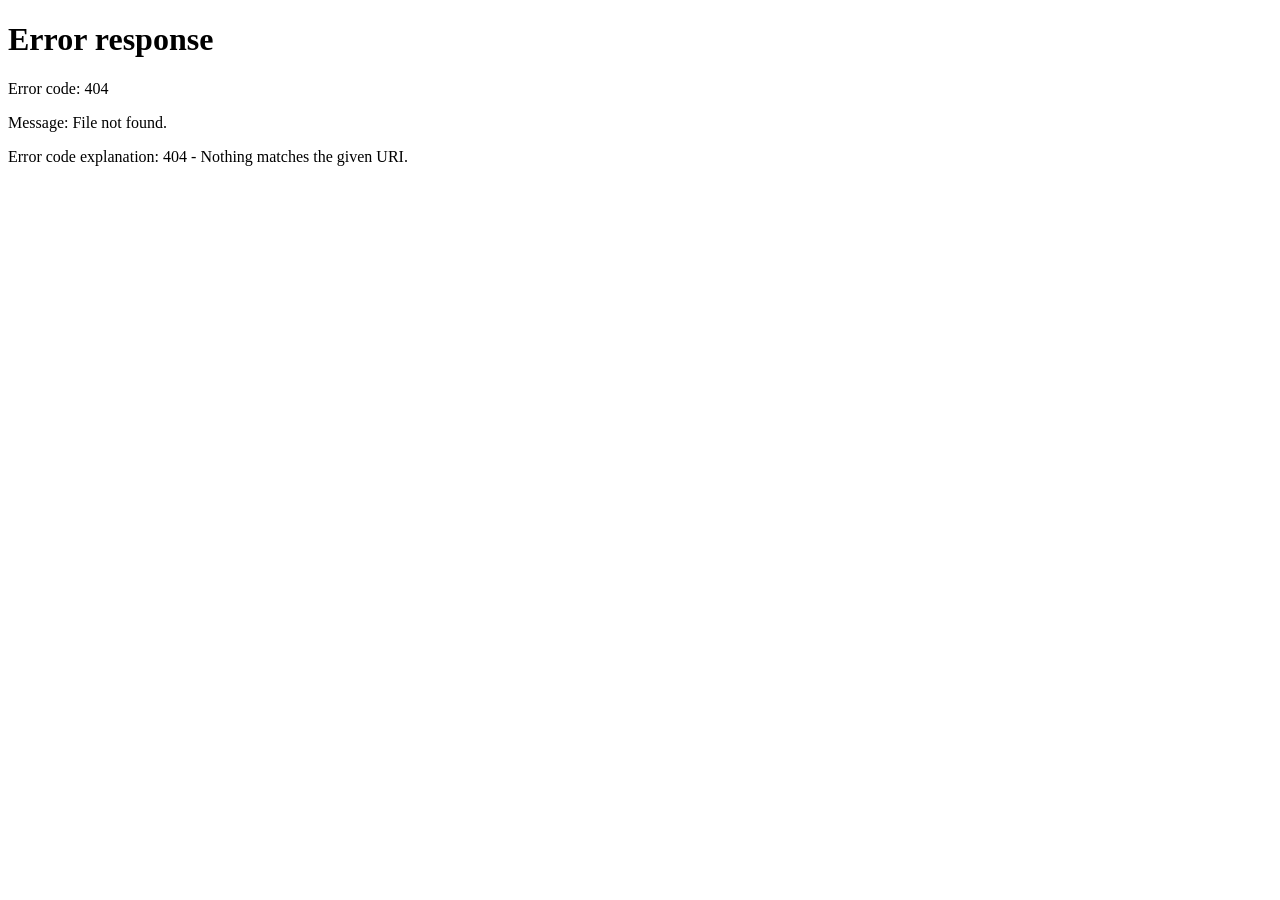
==== src/main/resources/templates/index.html @ f4e54992 "Initial commit" ====
<!DOCTYPE html>
<html xmlns:th="http://www.thymeleaf.org">
<head>
    <meta charset="UTF-8">
    <title>Expense Tracker</title>
    <meta http-equiv="refresh" content="0; url=/login" />
</head>
<body>
<p>Redirecting to login page...</p>
</body>
</html>
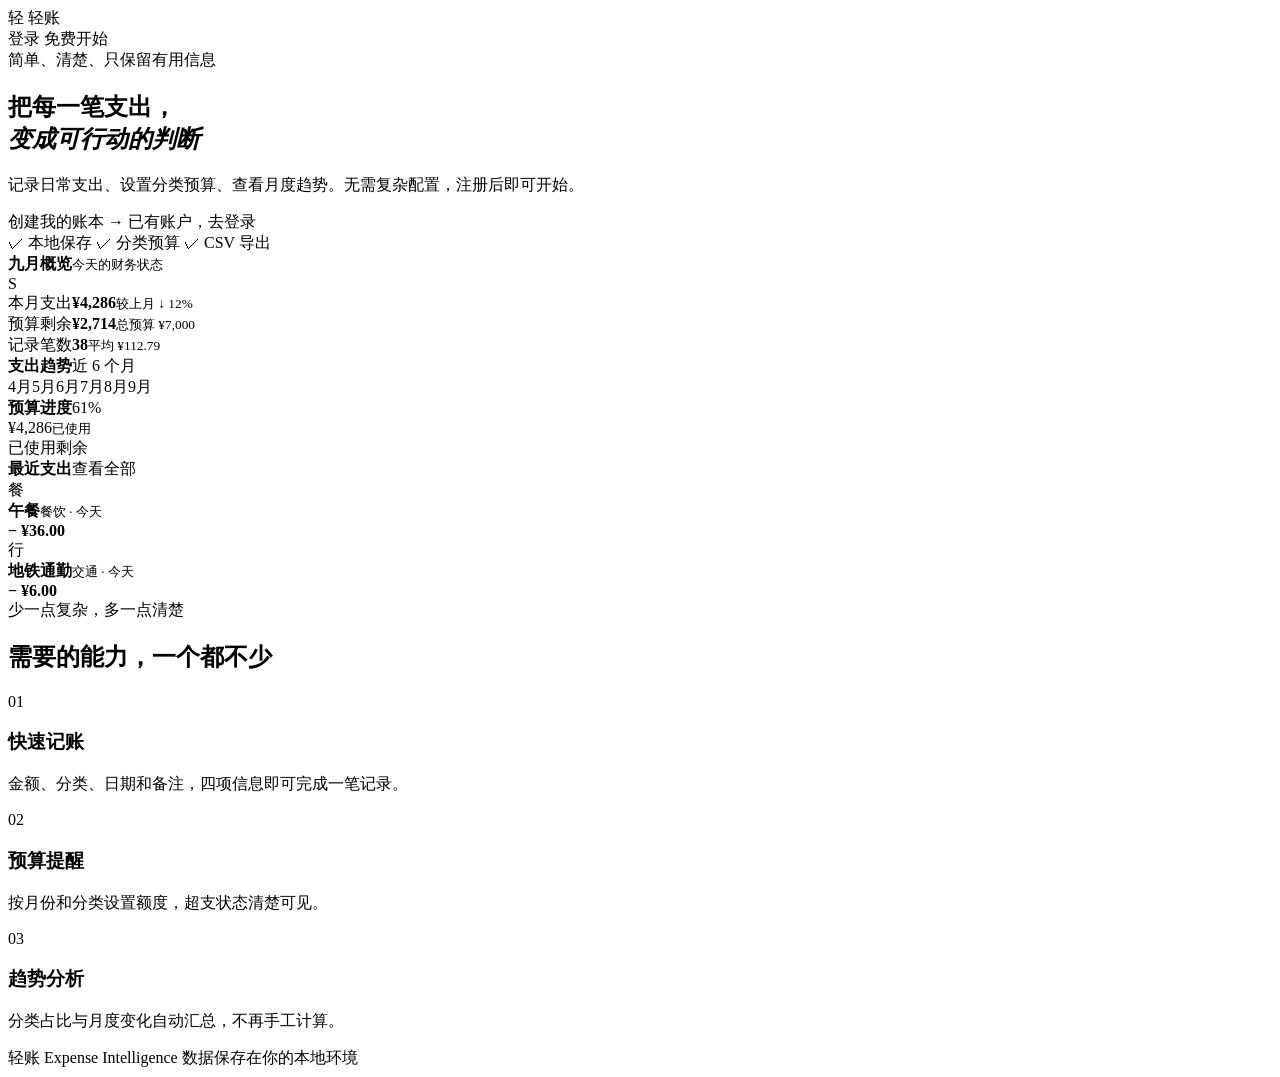
==== commit ee909705: "feat: rebuild app experience and local setup" ====
--- a/src/main/resources/templates/index.html
+++ b/src/main/resources/templates/index.html
@@ -1,11 +1,101 @@
 <!DOCTYPE html>
-<html xmlns:th="http://www.thymeleaf.org">
+<html lang="zh-CN" xmlns:th="http://www.thymeleaf.org">
 <head>
     <meta charset="UTF-8">
-    <title>Expense Tracker</title>
-    <meta http-equiv="refresh" content="0; url=/login" />
+    <meta name="viewport" content="width=device-width, initial-scale=1">
+    <title>轻账 · 让每一笔支出都有答案</title>
+    <link rel="stylesheet" th:href="@{/css/app.css}">
 </head>
-<body>
-<p>Redirecting to login page...</p>
+<body class="landing-body">
+<header class="landing-nav">
+    <a class="landing-brand" th:href="@{/}" aria-label="轻账首页">
+        <span class="brand-mark">轻</span>
+        <span>轻账</span>
+    </a>
+    <nav class="landing-actions" aria-label="账户入口">
+        <a class="text-link" th:href="@{/login}">登录</a>
+        <a class="btn" th:href="@{/register}">免费开始</a>
+    </nav>
+</header>
+
+<main>
+    <section class="hero">
+        <div class="hero-copy">
+            <div class="eyebrow"><span></span> 简单、清楚、只保留有用信息</div>
+            <h1>把每一笔支出，<br><em>变成可行动的判断</em></h1>
+            <p>记录日常支出、设置分类预算、查看月度趋势。无需复杂配置，注册后即可开始。</p>
+            <div class="hero-actions">
+                <a class="btn hero-primary" th:href="@{/register}">创建我的账本 <span>→</span></a>
+                <a class="btn hero-secondary" th:href="@{/login}">已有账户，去登录</a>
+            </div>
+            <div class="hero-points">
+                <span>✓ 本地保存</span>
+                <span>✓ 分类预算</span>
+                <span>✓ CSV 导出</span>
+            </div>
+        </div>
+
+        <div class="product-preview" aria-label="轻账仪表盘预览">
+            <div class="preview-topbar">
+                <div><strong>九月概览</strong><small>今天的财务状态</small></div>
+                <span class="preview-avatar">S</span>
+            </div>
+            <div class="preview-metrics">
+                <article><span>本月支出</span><strong>¥4,286</strong><small class="down">较上月 ↓ 12%</small></article>
+                <article><span>预算剩余</span><strong>¥2,714</strong><small>总预算 ¥7,000</small></article>
+                <article><span>记录笔数</span><strong>38</strong><small>平均 ¥112.79</small></article>
+            </div>
+            <div class="preview-content">
+                <article class="preview-chart">
+                    <div class="preview-title"><strong>支出趋势</strong><span>近 6 个月</span></div>
+                    <div class="chart-bars" aria-hidden="true">
+                        <i style="--h:48%"></i><i style="--h:65%"></i><i style="--h:42%"></i>
+                        <i style="--h:82%"></i><i style="--h:70%"></i><i class="active" style="--h:55%"></i>
+                    </div>
+                    <div class="chart-labels"><span>4月</span><span>5月</span><span>6月</span><span>7月</span><span>8月</span><span>9月</span></div>
+                </article>
+                <article class="preview-budget">
+                    <div class="preview-title"><strong>预算进度</strong><span>61%</span></div>
+                    <div class="budget-ring"><span>¥4,286<small>已使用</small></span></div>
+                    <div class="budget-legend"><span><i></i>已使用</span><span><i></i>剩余</span></div>
+                </article>
+            </div>
+            <div class="preview-table">
+                <div class="preview-title"><strong>最近支出</strong><span>查看全部</span></div>
+                <div class="preview-row"><span class="category-icon food">餐</span><div><strong>午餐</strong><small>餐饮 · 今天</small></div><b>− ¥36.00</b></div>
+                <div class="preview-row"><span class="category-icon ride">行</span><div><strong>地铁通勤</strong><small>交通 · 今天</small></div><b>− ¥6.00</b></div>
+            </div>
+        </div>
+    </section>
+
+    <section class="feature-section">
+        <div class="section-intro">
+            <span>少一点复杂，多一点清楚</span>
+            <h2>需要的能力，一个都不少</h2>
+        </div>
+        <div class="feature-grid">
+            <article>
+                <span class="feature-number">01</span>
+                <h3>快速记账</h3>
+                <p>金额、分类、日期和备注，四项信息即可完成一笔记录。</p>
+            </article>
+            <article>
+                <span class="feature-number">02</span>
+                <h3>预算提醒</h3>
+                <p>按月份和分类设置额度，超支状态清楚可见。</p>
+            </article>
+            <article>
+                <span class="feature-number">03</span>
+                <h3>趋势分析</h3>
+                <p>分类占比与月度变化自动汇总，不再手工计算。</p>
+            </article>
+        </div>
+    </section>
+</main>
+
+<footer class="landing-footer">
+    <span>轻账 Expense Intelligence</span>
+    <span>数据保存在你的本地环境</span>
+</footer>
 </body>
-</html>+</html>
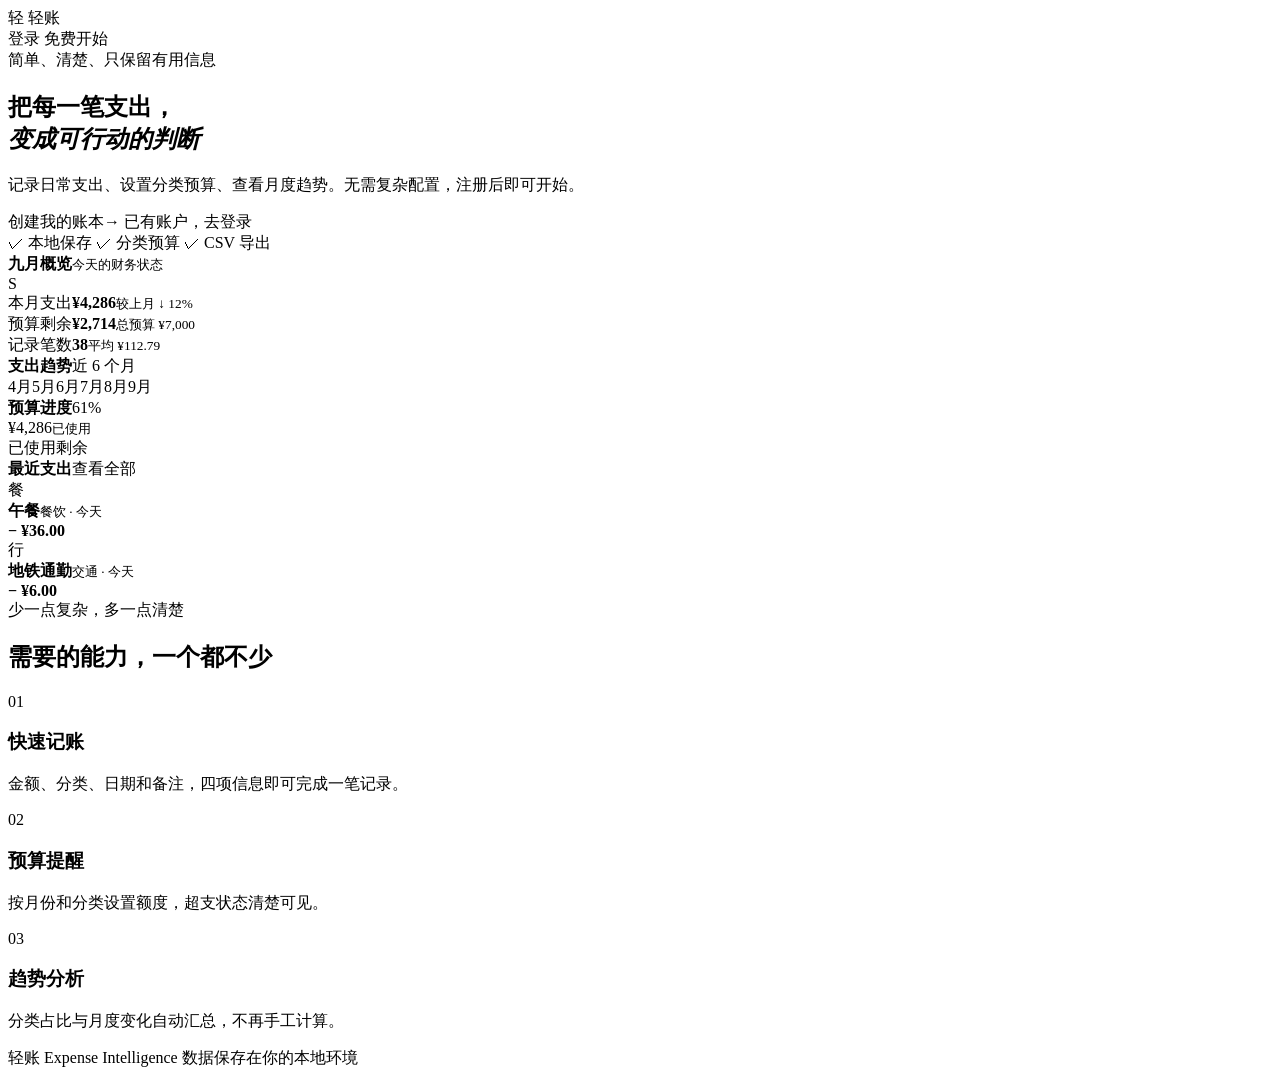
==== commit ce2de536: "feat: add persistent bilingual interface" ====
--- a/src/main/resources/templates/index.html
+++ b/src/main/resources/templates/index.html
@@ -3,99 +3,113 @@
 <head>
     <meta charset="UTF-8">
     <meta name="viewport" content="width=device-width, initial-scale=1">
-    <title>轻账 · 让每一笔支出都有答案</title>
+    <title data-i18n="index.title">轻账 · 让每一笔支出都有答案</title>
     <link rel="stylesheet" th:href="@{/css/app.css}">
+    <script defer th:src="@{/js/i18n.js}"></script>
 </head>
 <body class="landing-body">
 <header class="landing-nav">
-    <a class="landing-brand" th:href="@{/}" aria-label="轻账首页">
-        <span class="brand-mark">轻</span>
-        <span>轻账</span>
+    <a class="landing-brand" th:href="@{/}" aria-label="轻账首页" data-i18n-aria-label="index.homeAria">
+        <span class="brand-mark" data-i18n="brand.mark">轻</span>
+        <span data-i18n="brand.name">轻账</span>
     </a>
-    <nav class="landing-actions" aria-label="账户入口">
-        <a class="text-link" th:href="@{/login}">登录</a>
-        <a class="btn" th:href="@{/register}">免费开始</a>
+    <nav class="landing-actions" aria-label="账户入口" data-i18n-aria-label="nav.account">
+        <div th:replace="~{fragments/language :: switch}"></div>
+        <a class="text-link" th:href="@{/login}" data-i18n="nav.login">登录</a>
+        <a class="btn" th:href="@{/register}" data-i18n="nav.register">免费开始</a>
     </nav>
 </header>
+
+<section class="language-welcome" data-language-welcome hidden role="dialog" aria-modal="true" aria-labelledby="language-welcome-title">
+    <div class="language-welcome-card">
+        <span class="language-welcome-mark">文 / A</span>
+        <h2 id="language-welcome-title">选择语言 / Choose your language</h2>
+        <p>请选择网站语言 · Select your preferred language</p>
+        <div class="language-welcome-actions">
+            <button type="button" data-language="zh"><strong>中文</strong><span>继续使用中文</span></button>
+            <button type="button" data-language="en"><strong>English</strong><span>Continue in English</span></button>
+        </div>
+    </div>
+</section>
 
 <main>
     <section class="hero">
         <div class="hero-copy">
-            <div class="eyebrow"><span></span> 简单、清楚、只保留有用信息</div>
-            <h1>把每一笔支出，<br><em>变成可行动的判断</em></h1>
-            <p>记录日常支出、设置分类预算、查看月度趋势。无需复杂配置，注册后即可开始。</p>
+            <div class="eyebrow"><span class="eyebrow-line"></span><span data-i18n="index.heroEyebrow">简单、清楚、只保留有用信息</span></div>
+            <h1><span data-i18n="index.heroTitleStart">把每一笔支出，</span><br><em data-i18n="index.heroTitleEnd">变成可行动的判断</em></h1>
+            <p data-i18n="index.heroDescription">记录日常支出、设置分类预算、查看月度趋势。无需复杂配置，注册后即可开始。</p>
             <div class="hero-actions">
-                <a class="btn hero-primary" th:href="@{/register}">创建我的账本 <span>→</span></a>
-                <a class="btn hero-secondary" th:href="@{/login}">已有账户，去登录</a>
+                <a class="btn hero-primary" th:href="@{/register}"><span data-i18n="index.createLedger">创建我的账本</span><span>→</span></a>
+                <a class="btn hero-secondary" th:href="@{/login}" data-i18n="index.existingLogin">已有账户，去登录</a>
             </div>
             <div class="hero-points">
-                <span>✓ 本地保存</span>
-                <span>✓ 分类预算</span>
-                <span>✓ CSV 导出</span>
+                <span data-i18n="index.pointLocal">✓ 本地保存</span>
+                <span data-i18n="index.pointBudget">✓ 分类预算</span>
+                <span data-i18n="index.pointCsv">✓ CSV 导出</span>
             </div>
         </div>
 
-        <div class="product-preview" aria-label="轻账仪表盘预览">
+        <div class="product-preview" aria-label="轻账仪表盘预览" data-i18n-aria-label="index.previewAria">
             <div class="preview-topbar">
-                <div><strong>九月概览</strong><small>今天的财务状态</small></div>
+                <div><strong data-i18n="index.septemberOverview">九月概览</strong><small data-i18n="index.todayStatus">今天的财务状态</small></div>
                 <span class="preview-avatar">S</span>
             </div>
             <div class="preview-metrics">
-                <article><span>本月支出</span><strong>¥4,286</strong><small class="down">较上月 ↓ 12%</small></article>
-                <article><span>预算剩余</span><strong>¥2,714</strong><small>总预算 ¥7,000</small></article>
-                <article><span>记录笔数</span><strong>38</strong><small>平均 ¥112.79</small></article>
+                <article><span data-i18n="index.monthSpend">本月支出</span><strong>¥4,286</strong><small class="down" data-i18n="index.monthComparison">较上月 ↓ 12%</small></article>
+                <article><span data-i18n="index.budgetRemaining">预算剩余</span><strong>¥2,714</strong><small data-i18n="index.totalBudget">总预算 ¥7,000</small></article>
+                <article><span data-i18n="index.recordCount">记录笔数</span><strong>38</strong><small data-i18n="index.average">平均 ¥112.79</small></article>
             </div>
             <div class="preview-content">
                 <article class="preview-chart">
-                    <div class="preview-title"><strong>支出趋势</strong><span>近 6 个月</span></div>
+                    <div class="preview-title"><strong data-i18n="index.expenseTrend">支出趋势</strong><span data-i18n="index.sixMonths">近 6 个月</span></div>
                     <div class="chart-bars" aria-hidden="true">
                         <i style="--h:48%"></i><i style="--h:65%"></i><i style="--h:42%"></i>
                         <i style="--h:82%"></i><i style="--h:70%"></i><i class="active" style="--h:55%"></i>
                     </div>
-                    <div class="chart-labels"><span>4月</span><span>5月</span><span>6月</span><span>7月</span><span>8月</span><span>9月</span></div>
+                    <div class="chart-labels"><span data-i18n="index.monthApr">4月</span><span data-i18n="index.monthMay">5月</span><span data-i18n="index.monthJun">6月</span><span data-i18n="index.monthJul">7月</span><span data-i18n="index.monthAug">8月</span><span data-i18n="index.monthSep">9月</span></div>
                 </article>
                 <article class="preview-budget">
-                    <div class="preview-title"><strong>预算进度</strong><span>61%</span></div>
-                    <div class="budget-ring"><span>¥4,286<small>已使用</small></span></div>
-                    <div class="budget-legend"><span><i></i>已使用</span><span><i></i>剩余</span></div>
+                    <div class="preview-title"><strong data-i18n="index.budgetProgress">预算进度</strong><span>61%</span></div>
+                    <div class="budget-ring"><span>¥4,286<small data-i18n="index.used">已使用</small></span></div>
+                    <div class="budget-legend"><span><i></i><span data-i18n="index.used">已使用</span></span><span><i></i><span data-i18n="index.remaining">剩余</span></span></div>
                 </article>
             </div>
             <div class="preview-table">
-                <div class="preview-title"><strong>最近支出</strong><span>查看全部</span></div>
-                <div class="preview-row"><span class="category-icon food">餐</span><div><strong>午餐</strong><small>餐饮 · 今天</small></div><b>− ¥36.00</b></div>
-                <div class="preview-row"><span class="category-icon ride">行</span><div><strong>地铁通勤</strong><small>交通 · 今天</small></div><b>− ¥6.00</b></div>
+                <div class="preview-title"><strong data-i18n="index.recentExpenses">最近支出</strong><span data-i18n="index.viewAll">查看全部</span></div>
+                <div class="preview-row"><span class="category-icon food" data-i18n="index.foodIcon">餐</span><div><strong data-i18n="index.lunch">午餐</strong><small data-i18n="index.foodToday">餐饮 · 今天</small></div><b>− ¥36.00</b></div>
+                <div class="preview-row"><span class="category-icon ride" data-i18n="index.transitIcon">行</span><div><strong data-i18n="index.metro">地铁通勤</strong><small data-i18n="index.transitToday">交通 · 今天</small></div><b>− ¥6.00</b></div>
             </div>
         </div>
     </section>
 
     <section class="feature-section">
         <div class="section-intro">
-            <span>少一点复杂，多一点清楚</span>
-            <h2>需要的能力，一个都不少</h2>
+            <span data-i18n="index.featureEyebrow">少一点复杂，多一点清楚</span>
+            <h2 data-i18n="index.featureTitle">需要的能力，一个都不少</h2>
         </div>
         <div class="feature-grid">
             <article>
                 <span class="feature-number">01</span>
-                <h3>快速记账</h3>
-                <p>金额、分类、日期和备注，四项信息即可完成一笔记录。</p>
+                <h3 data-i18n="index.quickRecord">快速记账</h3>
+                <p data-i18n="index.quickRecordDescription">金额、分类、日期和备注，四项信息即可完成一笔记录。</p>
             </article>
             <article>
                 <span class="feature-number">02</span>
-                <h3>预算提醒</h3>
-                <p>按月份和分类设置额度，超支状态清楚可见。</p>
+                <h3 data-i18n="index.budgetAlert">预算提醒</h3>
+                <p data-i18n="index.budgetAlertDescription">按月份和分类设置额度，超支状态清楚可见。</p>
             </article>
             <article>
                 <span class="feature-number">03</span>
-                <h3>趋势分析</h3>
-                <p>分类占比与月度变化自动汇总，不再手工计算。</p>
+                <h3 data-i18n="index.trendAnalysis">趋势分析</h3>
+                <p data-i18n="index.trendAnalysisDescription">分类占比与月度变化自动汇总，不再手工计算。</p>
             </article>
         </div>
     </section>
 </main>
 
 <footer class="landing-footer">
-    <span>轻账 Expense Intelligence</span>
-    <span>数据保存在你的本地环境</span>
+    <span data-i18n="index.footerBrand">轻账 Expense Intelligence</span>
+    <span data-i18n="index.footerStorage">数据保存在你的本地环境</span>
 </footer>
 </body>
 </html>
